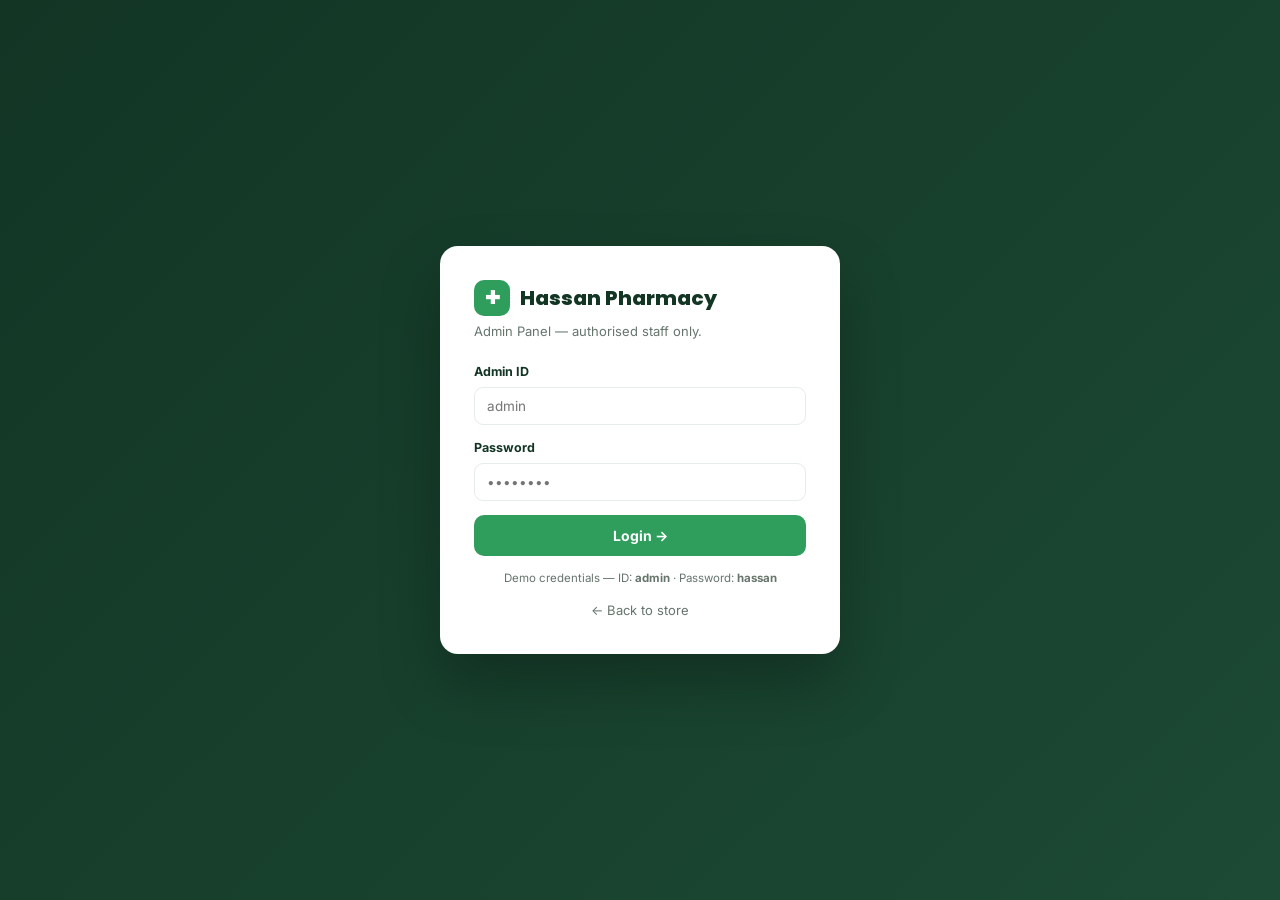
==== site/admin/index.html @ 4c84c4e0 "first upload" ====
<!DOCTYPE html>
<html lang="en">
<head>
<meta charset="UTF-8">
<meta name="viewport" content="width=device-width, initial-scale=1.0">
<title>Admin Login — Hassan Pharmacy</title>
<link rel="stylesheet" href="../assets/css/style.css">
</head>
<body class="admin-body">
  <div class="auth-shell">
    <div class="auth-card">
      <div class="logo" style="margin-bottom:6px"><div class="mark">✚</div> Hassan Pharmacy</div>
      <p class="sub">Admin Panel — authorised staff only.</p>
      <div id="errBox" class="err-msg hidden"></div>
      <form onsubmit="return handleAdminLogin(event)">
        <div class="form-row"><label>Admin ID</label><input id="adminIdInput" placeholder="admin" required></div>
        <div class="form-row"><label>Password</label><input id="adminPassInput" type="password" placeholder="••••••••" required></div>
        <button class="btn-primary" style="width:100%;justify-content:center" type="submit">Login →</button>
      </form>
      <p style="font-size:11.5px;color:var(--gray);margin-top:14px;text-align:center">Demo credentials — ID: <b>admin</b> · Password: <b>hassan</b></p>
      <div class="auth-link"><a href="../home.html">← Back to store</a></div>
    </div>
  </div>
  <script src="../assets/js/main.js"></script>
  <script src="../assets/js/admin.js"></script>
  <script>
    (function(){ if(isAdminLoggedIn()) window.location.href='dashboard.html'; })();
    async function handleAdminLogin(e){
      e.preventDefault();
      const id = document.getElementById('adminIdInput').value.trim();
      const pass = document.getElementById('adminPassInput').value;
      const ok = await adminLoginAttempt(id, pass);
      if(ok){
        window.location.href = 'dashboard.html';
      } else {
        const b = document.getElementById('errBox');
        b.textContent = 'Incorrect Admin ID or Password (or backend not reachable).';
        b.classList.remove('hidden');
      }
      return false;
    }
  </script>
</body>
</html>
---- site/assets/css/style.css ----
@import url('https://fonts.googleapis.com/css2?family=Poppins:wght@500;600;700;800&family=Inter:wght@400;500;600;700&display=swap');
:root{
  --forest:#123524; --forest-2:#1c4a34; --green:#2f9e5c; --green-dark:#237a47;
  --mint:#dcf3e6; --peach:#fdecd8; --lavender:#e9e3fb; --pink:#fbe3ea;
  --ink:#152018; --gray:#66756c; --line:#e6ede8; --bg:#f7faf8; --white:#fff;
  --danger:#d64545; --radius:14px;
}
*{box-sizing:border-box;margin:0;padding:0;}
body{font-family:'Inter',sans-serif;color:var(--ink);background:var(--bg);line-height:1.5;}
h1,h2,h3,h4{font-family:'Poppins',sans-serif;}
a{text-decoration:none;color:inherit;}
button{font-family:inherit;cursor:pointer;border:none;}
img,svg{display:block;}
.container{max-width:1180px;margin:0 auto;padding:0 24px;}
.hidden{display:none !important;}

/* Ticker */
.ticker-wrap{background:#fff4d6;border-bottom:1px solid #f0d98c;overflow:hidden;padding:8px 0;}
.ticker-wrap.empty{display:none;}
.ticker-inner{display:flex;gap:40px;white-space:nowrap;animation:scroll-left 22s linear infinite;}
.ticker-item{font-size:13.5px;font-weight:600;color:#7a5b00;display:inline-flex;align-items:center;gap:6px;}
.ticker-dot{width:7px;height:7px;border-radius:50%;background:var(--danger);animation:blink 1.1s ease-in-out infinite;flex:none;}
@keyframes blink{0%,100%{opacity:1;}50%{opacity:.15;}}
@keyframes scroll-left{0%{transform:translateX(0);}100%{transform:translateX(-50%);}}

/* Header */
header.site{background:#fff;border-bottom:1px solid var(--line);position:sticky;top:0;z-index:50;}
.top-bar{display:flex;align-items:center;gap:24px;padding:14px 0;}
.logo{display:flex;align-items:center;gap:10px;font-family:'Poppins',sans-serif;font-weight:800;font-size:20px;color:var(--forest);flex:none;}
.logo .mark{width:36px;height:36px;border-radius:10px;background:var(--green);color:#fff;display:flex;align-items:center;justify-content:center;font-size:18px;}
.search-box{flex:1;display:flex;border:1.5px solid var(--line);border-radius:10px;overflow:hidden;max-width:520px;}
.search-box input{flex:1;border:none;padding:10px 14px;font-size:14px;outline:none;}
.search-box button{background:var(--green);color:#fff;padding:0 18px;font-size:15px;}
.top-actions{display:flex;align-items:center;gap:18px;flex:none;}
.icon-btn{position:relative;font-size:19px;color:var(--forest);background:none;padding:4px;}
.badge{position:absolute;top:-6px;right:-8px;background:var(--danger);color:#fff;font-size:10px;font-weight:700;border-radius:50%;width:17px;height:17px;display:flex;align-items:center;justify-content:center;}
.acct{display:flex;align-items:center;gap:8px;font-size:13.5px;font-weight:600;color:var(--forest);cursor:pointer;position:relative;}
.acct .av{width:32px;height:32px;border-radius:50%;background:var(--mint);color:var(--green-dark);display:flex;align-items:center;justify-content:center;font-weight:700;font-size:13px;}
.acct-menu{position:absolute;right:0;top:44px;background:#fff;border:1px solid var(--line);border-radius:12px;box-shadow:0 12px 30px rgba(20,40,30,.12);min-width:190px;padding:8px;display:none;}
.acct-menu.open{display:block;}
.acct-menu button,.acct-menu a{display:block;width:100%;text-align:left;background:none;padding:9px 10px;font-size:13.5px;border-radius:8px;color:var(--ink);}
.acct-menu button:hover,.acct-menu a:hover{background:var(--bg);}
nav.cats{background:var(--forest);}
.cats-inner{display:flex;gap:26px;padding:12px 0;overflow-x:auto;}
.cats-inner a{color:#cfe6d8;font-size:13.5px;font-weight:500;white-space:nowrap;padding:2px 0;border-bottom:2px solid transparent;}
.cats-inner a:hover,.cats-inner a.active{color:#fff;border-color:var(--green);}
.page-nav{display:flex;gap:8px;padding:12px 24px;max-width:1180px;margin:0 auto;flex-wrap:wrap;}
.page-nav a{background:var(--white);border:1px solid var(--line);padding:7px 15px;border-radius:999px;font-size:13px;font-weight:600;color:var(--forest);}
.page-nav a.active{background:var(--forest);color:#fff;border-color:var(--forest);}

/* Hero */
.hero{background:linear-gradient(120deg,var(--forest) 0%,var(--forest-2) 100%);color:#fff;border-radius:0 0 28px 28px;overflow:hidden;}
.hero-inner{display:flex;align-items:center;gap:40px;padding:56px 0;}
.hero-text{flex:1;}
.hero-text h1{font-size:38px;font-weight:800;line-height:1.15;margin-bottom:16px;}
.hero-text p{color:#cfe6d8;font-size:15px;max-width:440px;margin-bottom:22px;}
.btn-primary{background:var(--green);color:#fff;padding:12px 26px;border-radius:10px;font-weight:700;font-size:14px;display:inline-flex;align-items:center;gap:8px;}
.btn-primary:hover{background:var(--green-dark);}
.btn-outline{background:none;border:1.5px solid var(--line);color:var(--forest);padding:11px 24px;border-radius:10px;font-weight:700;font-size:14px;}
.hero-visual{flex:none;width:230px;height:230px;border-radius:50%;background:rgba(255,255,255,.08);display:flex;align-items:center;justify-content:center;font-size:96px;}

.quick-grid{display:grid;grid-template-columns:repeat(4,1fr);gap:16px;margin:-26px 0 34px;position:relative;z-index:2;}
.quick-card{border-radius:var(--radius);padding:18px;display:flex;align-items:center;gap:12px;font-weight:700;font-size:14px;box-shadow:0 8px 22px rgba(20,50,35,.06);}
.quick-card .ic{width:38px;height:38px;border-radius:10px;background:rgba(0,0,0,.06);display:flex;align-items:center;justify-content:center;font-size:19px;flex:none;}
.quick-1{background:var(--mint);}.quick-2{background:var(--peach);}.quick-3{background:var(--mint);}.quick-4{background:var(--lavender);}

.section{margin:38px 0;}
.section-head{display:flex;align-items:center;justify-content:space-between;margin-bottom:16px;}
.section-head h2{font-size:21px;font-weight:700;}
.view-all{color:var(--green-dark);font-weight:700;font-size:13.5px;display:flex;align-items:center;gap:4px;}

.prod-grid{display:grid;grid-template-columns:repeat(4,1fr);gap:18px;}
.prod-card{background:#fff;border:1px solid var(--line);border-radius:var(--radius);padding:16px;display:flex;flex-direction:column;gap:8px;position:relative;cursor:pointer;}
.prod-thumb{height:110px;border-radius:10px;background:var(--bg);display:flex;align-items:center;justify-content:center;font-size:46px;}
.prod-name{font-weight:700;font-size:14.5px;margin-top:4px;}
.prod-cat{font-size:11.5px;color:var(--gray);}
.prod-price-row{display:flex;align-items:center;gap:8px;margin-top:2px;}
.prod-price{font-weight:800;color:var(--forest);font-size:15px;}
.prod-old{text-decoration:line-through;color:var(--gray);font-size:12.5px;}
.stock-badge{position:absolute;top:12px;right:12px;font-size:10.5px;font-weight:700;padding:3px 9px;border-radius:999px;}
.in-stock{background:var(--mint);color:var(--green-dark);}
.out-stock{background:#fde3e3;color:var(--danger);}
.disc-badge{position:absolute;top:12px;left:12px;font-size:10.5px;font-weight:700;padding:3px 9px;border-radius:999px;background:#fff0d6;color:#a06600;}
.add-btn{margin-top:6px;background:var(--green);color:#fff;padding:9px;border-radius:9px;font-weight:700;font-size:13px;display:flex;align-items:center;justify-content:center;gap:6px;}
.add-btn:disabled{background:#d8dfda;color:#8a9590;cursor:not-allowed;}
.add-btn:hover:not(:disabled){background:var(--green-dark);}

.stats-strip{display:grid;grid-template-columns:repeat(4,1fr);gap:16px;margin:34px 0;}
.stat-card{border-radius:var(--radius);padding:20px;display:flex;align-items:center;gap:12px;}
.stat-card b{display:block;font-size:20px;font-family:'Poppins',sans-serif;}
.stat-card span{font-size:12.5px;color:var(--gray);}
.stat-card .ic{font-size:24px;}
.st-1{background:var(--mint);}.st-2{background:var(--peach);}.st-3{background:var(--lavender);}.st-4{background:var(--pink);}

/* News / Stories */
.news-grid{display:grid;grid-template-columns:1.3fr 1fr;gap:18px;}
.news-main{background:#fff;border:1px solid var(--line);border-radius:16px;overflow:hidden;}
.news-main .thumb{height:180px;background:linear-gradient(120deg,var(--mint),var(--lavender));display:flex;align-items:center;justify-content:center;font-size:52px;}
.news-main .body{padding:18px;}
.news-side{display:flex;flex-direction:column;gap:12px;}
.news-card{background:#fff;border:1px solid var(--line);border-radius:12px;padding:14px;display:flex;gap:12px;}
.news-card .ic{width:44px;height:44px;border-radius:10px;background:var(--peach);display:flex;align-items:center;justify-content:center;font-size:20px;flex:none;}
.story-strip{display:flex;gap:14px;overflow-x:auto;padding-bottom:6px;}
.story-card{min-width:220px;background:#fff;border:1px solid var(--line);border-radius:12px;padding:14px;}
.story-tag{font-size:10.5px;font-weight:700;color:var(--green-dark);background:var(--mint);padding:2px 8px;border-radius:999px;display:inline-block;margin-bottom:8px;}

/* Footer */
footer.site{background:var(--forest);color:#dcece3;margin-top:60px;padding:50px 0 20px;}
.foot-grid{display:grid;grid-template-columns:1.4fr 1fr 1fr 1fr 1fr;gap:24px;}
.foot-grid h4{color:#fff;font-size:14.5px;margin-bottom:14px;}
.foot-grid p,.foot-grid a{font-size:13px;color:#b9d0c4;display:block;margin-bottom:9px;}
.foot-logo{font-family:'Poppins',sans-serif;font-weight:800;font-size:19px;color:#fff;margin-bottom:12px;}
.foot-bottom{border-top:1px solid rgba(255,255,255,.1);margin-top:34px;padding-top:16px;display:flex;justify-content:space-between;font-size:12px;color:#9bb5a8;}

/* Cart */
.cart-row{display:flex;align-items:center;gap:14px;background:#fff;border:1px solid var(--line);border-radius:12px;padding:14px;margin-bottom:10px;}
.cart-row .prod-thumb{width:64px;height:64px;font-size:28px;flex:none;cursor:default;}
.cart-row .info{flex:1;}
.qty-ctrl{display:flex;align-items:center;gap:10px;border:1px solid var(--line);border-radius:8px;padding:4px 10px;}
.qty-ctrl button{background:none;font-weight:800;font-size:16px;color:var(--forest);}
.remove-link{color:var(--danger);font-size:12.5px;font-weight:600;}
.cart-summary{background:#fff;border:1px solid var(--line);border-radius:14px;padding:20px;}
.cart-summary .row{display:flex;justify-content:space-between;font-size:14px;margin-bottom:10px;color:var(--gray);}
.cart-summary .total{font-weight:800;font-size:17px;color:var(--forest);}
.cart-layout{display:grid;grid-template-columns:2fr 1fr;gap:24px;align-items:start;}

/* Dashboard (user account) */
.dash-wrap{background:#eef5f0;border-radius:20px;padding:26px;margin:24px 0;}
.dash-top{display:flex;justify-content:space-between;align-items:center;margin-bottom:20px;}
.dash-top h2{font-size:22px;}
.dash-cards{display:grid;grid-template-columns:repeat(4,1fr);gap:14px;margin-bottom:22px;}
.dcard{border-radius:14px;padding:16px 18px;background:#fff;}
.dcard b{display:block;font-size:22px;font-family:'Poppins',sans-serif;}
.dcard span{font-size:12px;color:var(--gray);}
.d-mint{background:var(--mint);}.d-peach{background:var(--peach);}.d-lav{background:var(--lavender);}.d-pink{background:var(--pink);}
.dash-panels{display:grid;grid-template-columns:1.3fr 1fr;gap:18px;}
.panel{background:#fff;border-radius:16px;padding:20px;}
.order-row{display:flex;justify-content:space-between;align-items:center;padding:10px 0;border-bottom:1px solid var(--line);font-size:13.5px;}
.order-row:last-child{border:none;}
.status-pill{font-size:11px;font-weight:700;padding:3px 10px;border-radius:999px;}
.st-pending{background:#fff0d6;color:#a06600;}
.st-transit{background:#dbe9ff;color:#1d5bbf;}
.st-delivered{background:var(--mint);color:var(--green-dark);}
.st-cancelled{background:#fde3e3;color:var(--danger);}
.profile-line{display:flex;justify-content:space-between;font-size:13.5px;padding:8px 0;border-bottom:1px solid var(--line);}

/* Doctors */
.doc-grid{display:grid;grid-template-columns:repeat(3,1fr);gap:18px;}
.doc-card{background:#fff;border:1px solid var(--line);border-radius:14px;padding:18px;text-align:center;}
.doc-avatar{width:70px;height:70px;border-radius:50%;background:var(--lavender);font-size:30px;display:flex;align-items:center;justify-content:center;margin:0 auto 12px;}

/* Forms / Auth */
.form-row{margin-bottom:14px;}
.form-row label{display:block;font-size:12.5px;font-weight:700;color:var(--forest);margin-bottom:5px;}
.form-row input,.form-row select,.form-row textarea{width:100%;border:1.5px solid var(--line);border-radius:9px;padding:10px 12px;font-size:13.5px;font-family:inherit;}
.auth-shell{min-height:100vh;display:flex;align-items:center;justify-content:center;background:linear-gradient(135deg,var(--forest),var(--forest-2));padding:24px;}
.auth-card{max-width:400px;width:100%;background:#fff;border-radius:18px;padding:34px;box-shadow:0 30px 60px rgba(0,0,0,.25);}
.auth-card h2{margin-bottom:4px;}
.auth-card p.sub{color:var(--gray);font-size:13px;margin-bottom:22px;}
.auth-tabs{display:flex;background:var(--bg);border-radius:10px;padding:4px;margin-bottom:22px;}
.auth-tabs button{flex:1;padding:9px;border-radius:8px;font-weight:700;font-size:13px;background:none;color:var(--gray);}
.auth-tabs button.active{background:var(--forest);color:#fff;}
.auth-link{text-align:center;font-size:13px;color:var(--gray);margin-top:14px;}
.auth-link b{color:var(--green-dark);cursor:pointer;}
.err-msg{background:#fde3e3;color:var(--danger);font-size:12.5px;padding:9px 12px;border-radius:8px;margin-bottom:14px;}

/* Splash */
.splash-shell{min-height:100vh;display:flex;align-items:center;justify-content:center;background:radial-gradient(circle at 30% 20%,#1c4a34,#0c2418 70%);text-align:center;color:#fff;}
.splash-logo{width:110px;height:110px;border-radius:28px;background:var(--green);display:flex;align-items:center;justify-content:center;font-size:52px;margin:0 auto 22px;animation:pop .6s ease;}
@keyframes pop{0%{transform:scale(.6);opacity:0;}100%{transform:scale(1);opacity:1;}}
.splash-shell h1{font-size:30px;font-weight:800;margin-bottom:8px;}
.splash-shell p{color:#bcd8c9;font-size:14px;margin-bottom:30px;}
.splash-loader{width:160px;height:5px;background:rgba(255,255,255,.15);border-radius:99px;margin:0 auto 26px;overflow:hidden;}
.splash-loader span{display:block;height:100%;width:40%;background:var(--green);border-radius:99px;animation:load 1.4s ease-in-out infinite;}
@keyframes load{0%{margin-left:-40%;}100%{margin-left:100%;}}

/* Medicine modal */
.modal-overlay{position:fixed;inset:0;background:rgba(10,25,18,.55);display:flex;align-items:center;justify-content:center;z-index:200;padding:20px;}
.modal-overlay.hidden{display:none;}
.modal-box{background:#fff;border-radius:18px;max-width:440px;width:100%;padding:26px;position:relative;}
.modal-close{position:absolute;top:14px;right:16px;font-size:20px;background:none;color:var(--gray);}
.modal-icon{width:90px;height:90px;border-radius:16px;background:var(--bg);display:flex;align-items:center;justify-content:center;font-size:42px;margin-bottom:14px;}

/* ================= ADMIN ================= */
body.admin-body{background:#f3f6f4;}
.admin-shell{display:flex;min-height:100vh;}
.admin-sidebar{width:230px;flex:none;background:#fff;border-right:1px solid var(--line);padding:22px 16px;display:flex;flex-direction:column;}
.admin-sidebar .brand{display:flex;align-items:center;gap:9px;font-family:'Poppins',sans-serif;font-weight:800;font-size:17px;color:var(--forest);margin-bottom:26px;padding:0 6px;}
.admin-sidebar .brand .mark{width:32px;height:32px;border-radius:9px;background:var(--forest);color:#fff;display:flex;align-items:center;justify-content:center;font-size:16px;}
.side-label{font-size:10.5px;font-weight:700;color:#9aa79f;text-transform:uppercase;letter-spacing:.06em;margin:16px 8px 8px;}
.admin-sidebar nav a,.admin-sidebar nav button{display:flex;align-items:center;gap:10px;width:100%;text-align:left;background:none;padding:10px 10px;border-radius:10px;font-size:13.5px;font-weight:600;color:#5b6a61;margin-bottom:2px;}
.admin-sidebar nav a.active,.admin-sidebar nav button.active{background:var(--forest);color:#fff;}
.admin-sidebar nav a:hover:not(.active),.admin-sidebar nav button:hover:not(.active){background:var(--bg);}
.admin-logout{margin-top:auto;color:var(--danger) !important;}
.admin-main{flex:1;padding:24px 30px;overflow-x:hidden;}
.admin-topbar{display:flex;justify-content:space-between;align-items:center;margin-bottom:22px;}
.admin-topbar .search-box{max-width:280px;}
.admin-topbar .right{display:flex;align-items:center;gap:16px;}
.admin-avatar{width:36px;height:36px;border-radius:50%;background:var(--mint);color:var(--green-dark);display:flex;align-items:center;justify-content:center;font-weight:700;}
.admin-welcome{display:flex;justify-content:space-between;align-items:center;margin-bottom:6px;}
.admin-welcome h1{font-size:22px;}
.month-pill{border:1px solid var(--line);background:#fff;padding:7px 14px;border-radius:9px;font-size:12.5px;font-weight:600;color:var(--forest);}
.admin-sub{color:var(--gray);font-size:13px;margin-bottom:20px;}

.kpi-grid{display:grid;grid-template-columns:repeat(4,1fr);gap:16px;margin-bottom:22px;}
.kpi-card{border-radius:16px;padding:18px;}
.kpi-card .top-row{display:flex;justify-content:space-between;align-items:flex-start;margin-bottom:14px;}
.kpi-card .ic{width:34px;height:34px;border-radius:9px;background:rgba(255,255,255,.5);display:flex;align-items:center;justify-content:center;font-size:16px;}
.kpi-card b{font-size:23px;font-family:'Poppins',sans-serif;display:block;}
.kpi-card .lbl{font-size:12px;color:#4b5750;margin-top:2px;}
.kpi-card .delta{font-size:11px;font-weight:700;margin-top:8px;display:inline-block;}
.kpi-1{background:var(--mint);}.kpi-2{background:var(--lavender);}.kpi-3{background:var(--pink);}.kpi-4{background:var(--peach);}

.admin-grid-2{display:grid;grid-template-columns:1fr 1.5fr;gap:18px;margin-bottom:22px;}
.card-box{background:#fff;border-radius:16px;padding:20px;border:1px solid var(--line);}
.card-box h3{font-size:14.5px;margin-bottom:16px;}
.donut-wrap{display:flex;flex-direction:column;align-items:center;}
.donut{width:170px;height:170px;border-radius:50%;display:flex;align-items:center;justify-content:center;position:relative;}
.donut-hole{width:100px;height:100px;background:#fff;border-radius:50%;display:flex;flex-direction:column;align-items:center;justify-content:center;}
.donut-hole b{font-size:19px;font-family:'Poppins',sans-serif;}
.donut-hole span{font-size:10.5px;color:var(--gray);}
.legend{display:flex;flex-wrap:wrap;gap:10px;margin-top:16px;justify-content:center;}
.legend span{font-size:11.5px;display:flex;align-items:center;gap:6px;color:var(--gray);}
.legend i{width:9px;height:9px;border-radius:50%;display:inline-block;}

.bar-chart{display:flex;align-items:flex-end;gap:16px;height:170px;padding-top:20px;}
.bar-col{flex:1;display:flex;flex-direction:column;align-items:center;justify-content:flex-end;height:100%;gap:8px;}
.bar-col .bar{width:22px;border-radius:6px 6px 0 0;background:var(--mint);position:relative;transition:height .3s;}
.bar-col.peak .bar{background:var(--forest);}
.bar-col .bar-val{position:absolute;top:-24px;left:50%;transform:translateX(-50%);background:var(--forest);color:#fff;font-size:10px;font-weight:700;padding:2px 7px;border-radius:6px;white-space:nowrap;}
.bar-col .day{font-size:11px;color:var(--gray);margin-top:4px;}

table.admin-table{width:100%;border-collapse:collapse;font-size:13px;}
table.admin-table th{text-align:left;padding:10px 8px;color:var(--gray);font-weight:700;border-bottom:1px solid var(--line);font-size:11px;text-transform:uppercase;letter-spacing:.03em;}
table.admin-table td{padding:9px 8px;border-bottom:1px solid var(--line);vertical-align:middle;}
table.admin-table input,table.admin-table select{width:100%;border:1px solid var(--line);border-radius:6px;padding:6px 8px;font-size:12.5px;}
.mini-btn{padding:6px 10px;border-radius:7px;font-size:12px;font-weight:700;}
.mini-save{background:var(--green);color:#fff;}
.mini-del{background:#fde3e3;color:var(--danger);}
.toggle-stock{padding:5px 10px;border-radius:999px;font-size:11px;font-weight:700;}
.ann-row{display:flex;justify-content:space-between;align-items:center;background:var(--bg);border-radius:10px;padding:10px 14px;margin-bottom:8px;font-size:13px;gap:10px;}
.admin-tab-panel.hidden{display:none;}
.inline-add{display:flex;gap:10px;margin-bottom:16px;}
.inline-add input{flex:1;border:1.5px solid var(--line);border-radius:9px;padding:10px 12px;font-size:13px;}
.settings-list .profile-line{padding:12px 0;}

@media(max-width:1000px){
  .prod-grid{grid-template-columns:repeat(2,1fr);}
  .quick-grid,.stats-strip,.dash-cards,.kpi-grid{grid-template-columns:repeat(2,1fr);}
  .foot-grid{grid-template-columns:repeat(2,1fr);}
  .dash-panels,.cart-layout,.news-grid,.admin-grid-2{grid-template-columns:1fr;}
  .doc-grid{grid-template-columns:1fr;}
  .hero-inner{flex-direction:column;text-align:center;}
  .search-box{display:none;}
  .admin-sidebar{width:74px;}
  .admin-sidebar .brand span,.admin-sidebar nav a span.lbl,.admin-sidebar nav button span.lbl,.side-label{display:none;}
}
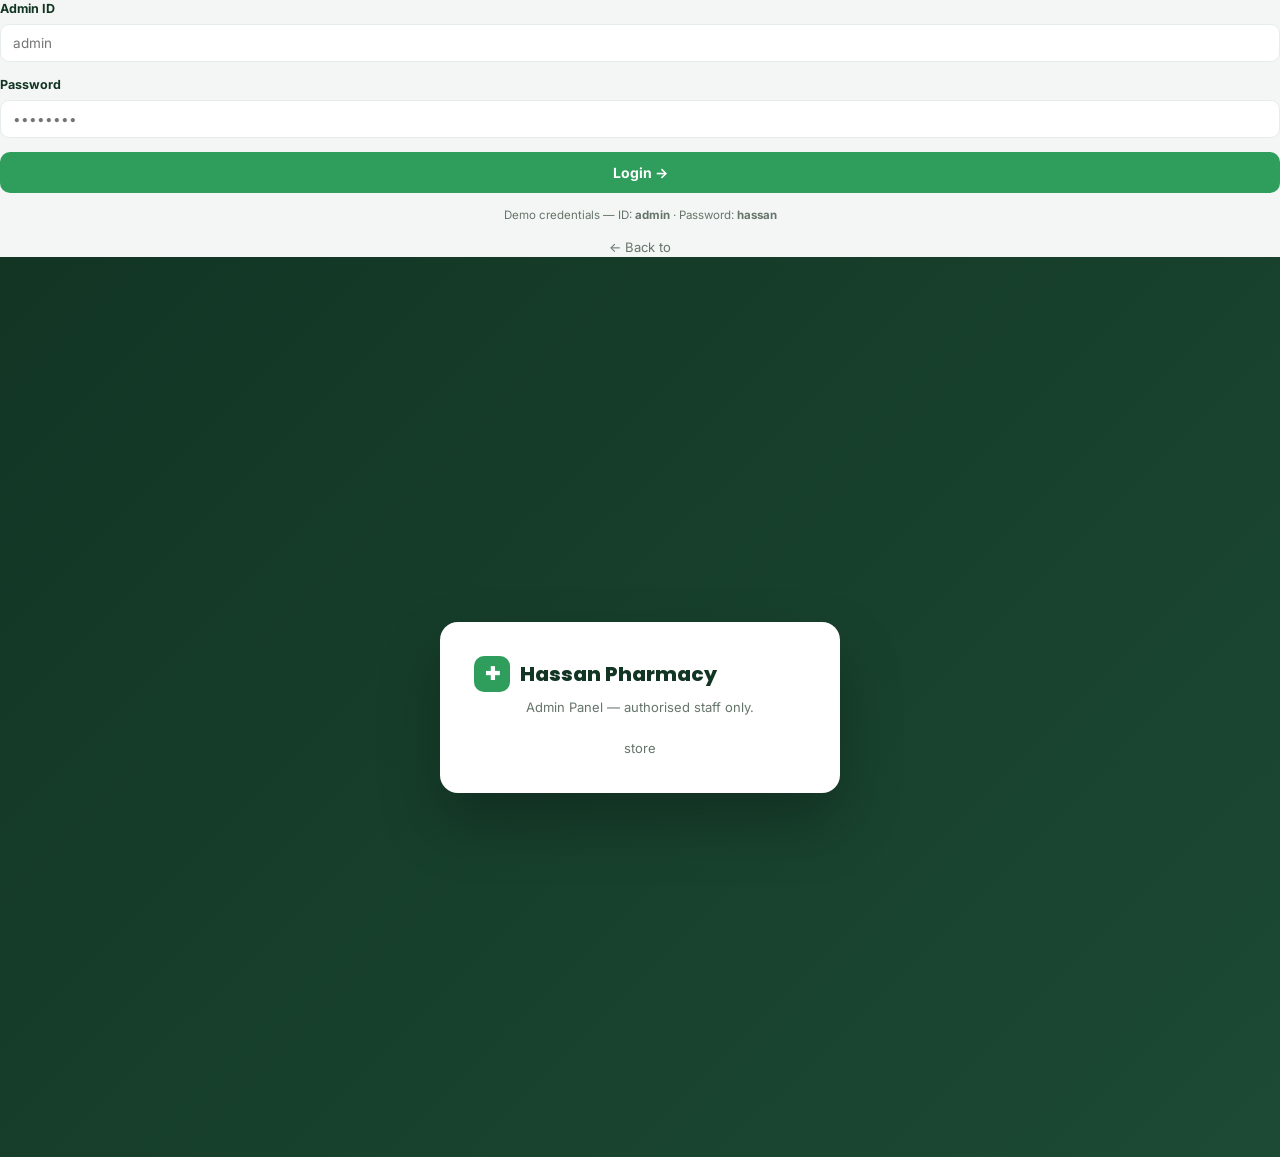
==== commit 2568269f: "Update admin login form and redirect logic" ====
--- a/site/admin/index.html
+++ b/site/admin/index.html
@@ -1,4 +1,10 @@
-<!DOCTYPE html>
+
+        <div class="form-row"><label>Admin ID</label><input id="adminIdInput" placeholder="admin" required></div>
+        <div class="form-row"><label>Password</label><input id="adminPassInput" type="password" placeholder="••••••••" required></div>
+        <button class="btn-primary" style="width:100%;justify-content:center" type="submit">Login →</button>
+      </form>
+      <p style="font-size:11.5px;color:var(--gray);margin-top:14px;text-align:center">Demo credentials — ID: <b>admin</b> · Password: <b>hassan</b></p>
+      <div class="auth-link"><a href="../home.html">← Back to<!DOCTYPE html>
 <html lang="en">
 <head>
 <meta charset="UTF-8">
@@ -12,19 +18,13 @@
       <div class="logo" style="margin-bottom:6px"><div class="mark">✚</div> Hassan Pharmacy</div>
       <p class="sub">Admin Panel — authorised staff only.</p>
       <div id="errBox" class="err-msg hidden"></div>
-      <form onsubmit="return handleAdminLogin(event)">
-        <div class="form-row"><label>Admin ID</label><input id="adminIdInput" placeholder="admin" required></div>
-        <div class="form-row"><label>Password</label><input id="adminPassInput" type="password" placeholder="••••••••" required></div>
-        <button class="btn-primary" style="width:100%;justify-content:center" type="submit">Login →</button>
-      </form>
-      <p style="font-size:11.5px;color:var(--gray);margin-top:14px;text-align:center">Demo credentials — ID: <b>admin</b> · Password: <b>hassan</b></p>
-      <div class="auth-link"><a href="../home.html">← Back to store</a></div>
+      <form onsubmit="return handleAdminLogin(event)"> store</a></div>
     </div>
   </div>
   <script src="../assets/js/main.js"></script>
   <script src="../assets/js/admin.js"></script>
   <script>
-    (function(){ if(isAdminLoggedIn()) window.location.href='dashboard.html'; })();
+    (function(){ if(isAdminLoggedIn()) window.location.href = 'dashboard.html'; })();
     async function handleAdminLogin(e){
       e.preventDefault();
       const id = document.getElementById('adminIdInput').value.trim();
